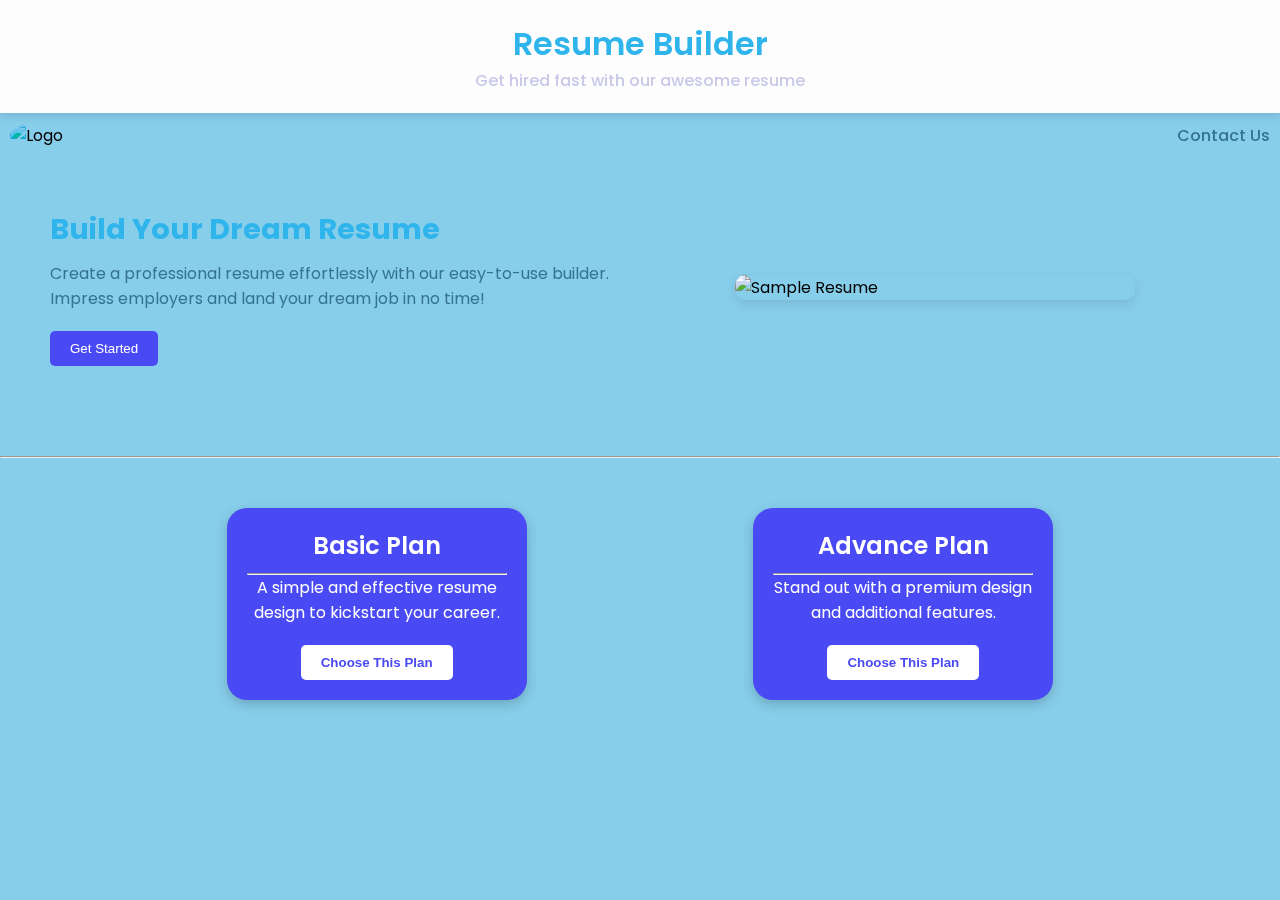
==== index.html @ 22cb78fe "Create index.html" ====
<!DOCTYPE html>
<html lang="en">

<head>
    <meta charset="UTF-8">
    <meta name="viewport" content="width=device-width, initial-scale=1.0">
    <title>Resume Builder</title>

    <link rel="preconnect" href="https://fonts.googleapis.com">
    <link rel="preconnect" href="https://fonts.gstatic.com" crossorigin>
    <link href="https://fonts.googleapis.com/css2?family=Poppins:wght@400;500;600&display=swap" rel="stylesheet">

    <style>
        :root {
            --poppins: "Poppins", sans-serif;
            --primary-bg: skyblue;
            --header-bg: rgb(253, 253, 253);
            --primary-color: rgb(47, 181, 235);
            --accent-color: rgb(74, 74, 245);
            --button-hover: rgba(74, 74, 245, 0.8);
        }

        * {
            margin: 0;
            padding: 0;
            box-sizing: border-box;
        }

        body {
            background-color: var(--primary-bg);
            font-family: var(--poppins);
        }

        header .header {
            display: flex;
            flex-direction: column;
            align-items: center;
            background-color: var(--header-bg);
            padding: 20px;
            color: var(--primary-color);
            box-shadow: 0 4px 8px rgba(0, 0, 0, 0.1);
        }

        .header h1 {
            font-weight: 600;
            font-size: 2rem;
        }

        .header p {
            color: rgb(200, 200, 233);
            font-size: 1rem;
            font-weight: 500;
        }

        .smallNav {
            display: flex;
            justify-content: space-between;
            align-items: center;
            padding: 10px;
        }

        .smallNav .leftNav img {
            width: 50px;
            border-radius: 50%;
            mix-blend-mode: color-burn;
        }

        .smallNav .rightNav ul {
            list-style: none;
        }

        .smallNav .rightNav ul a {
            text-decoration: none;
            color: rgb(53, 115, 146);
            font-size: 1rem;
            font-weight: 500;
        }

        .bodySection {
            display: flex;
            justify-content: space-between;
            align-items: center;
            padding: 50px;
        }

        .leftbody {
            width: 50%;
            padding-right: 20px;
        }

        .leftbody h2 {
            font-size: 1.8rem;
            color: var(--primary-color);
            margin-bottom: 10px;
        }

        .leftbody p {
            font-size: 1rem;
            color: rgb(53, 115, 146);
            margin-bottom: 20px;
        }

        .leftbody button {
            padding: 10px 20px;
            background-color: var(--accent-color);
            color: white;
            border: none;
            border-radius: 5px;
            cursor: pointer;
            font-weight: 500;
            transition: background-color 0.3s;
        }

        .leftbody button:hover {
            background-color: var(--button-hover);
        }

        .rightBody {
            width: 50%;
            display: flex;
            justify-content: center;
            align-items: center;
        }

        .rightBody img {
            width: 400px;
            max-width: 80%;
            border-radius: 10px;
            box-shadow: 0 4px 12px rgba(0, 0, 0, 0.1);
            /* mix-blend-mode:color-burn; */
        }

        .pricingSection {
            display: flex;
            justify-content: space-evenly;
            margin: 50px 0;
        }
        
        .pricingSection > div {
            width: 300px;
            background-color: var(--accent-color);
            color: white;
            border-radius: 20px;
            box-shadow: 0 4px 12px rgba(0, 0, 0, 0.2);
            padding: 20px;
            text-align: center;
            transition: transform 0.3s, background-color 0.3s;
            /* text-align: left; */
        }

        .pricingSection > div:hover {
            transform: scale(1.05);
            background-color: var(--button-hover);
        }

        .pricingSection h3 {
            font-size: 1.5rem;
            margin-bottom: 10px;
            font-weight: 600;
        }

        .pricingSection p {
            font-size: 1rem;
            margin-bottom: 20px;
        }

        .pricingSection button {
            padding: 10px 20px;
            background-color: white;
            color: var(--accent-color);
            border: none;
            border-radius: 5px;
            cursor: pointer;
            font-weight: 600;
            transition: background-color 0.3s;
        }

        .pricingSection button:hover {
            background-color: rgba(255, 255, 255, 0.8);
        }

        .bodypriceSep {
            height: 1px;
            background-color: rgba(0, 0, 0, 0.1);
            margin: 40px 0;
        }
    </style>
</head>

<body>

    <header>
        <div class="header">
            <h1>Resume Builder</h1>
            <p>Get hired fast with our awesome resume</p>
        </div>
    </header>

    <section class="smallNav">
        <div class="leftNav">
            <img src="files/a.jpg" alt="Logo">
        </div>

        <div class="rightNav">
            <ul>
                <li><a href="#pricing">Contact Us</a></li>
            </ul>
        </div>
    </section>

    <main>
        <section class="bodySection">
            <div class="leftbody">
                <h2>Build Your Dream Resume</h2>
                <p>Create a professional resume effortlessly with our easy-to-use builder. Impress employers and land your dream job in no time!</p>
                <button onclick="document.querySelector('.pricingSection').scrollIntoView({behavior: 'smooth'})">Get Started</button>
            </div>

            <div class="rightBody">
                <img src="files/resume.jpg" alt="Sample Resume">
            </div>
        </section>

        <hr class="bodypriceSep">

        <section class="pricingSection" id="pricing">
            <div class="basicResume">
                <h3>Basic Plan</h3>
                <hr>
                <p>A simple and effective resume design to kickstart your career.</p>
                <button onclick="maker()">Choose This Plan</button>
            </div>

            <div class="advanceResume">
                <h3>Advance Plan</h3>
                <hr>
                <p>Stand out with a premium design and additional features.</p>
                <button onclick="maker()">Choose This Plan</button>
            </div>
        </section>
    </main>

    <script>
        function maker() {
            window.location.href = "maker.html";
        }
    </script>

</body>

</html>
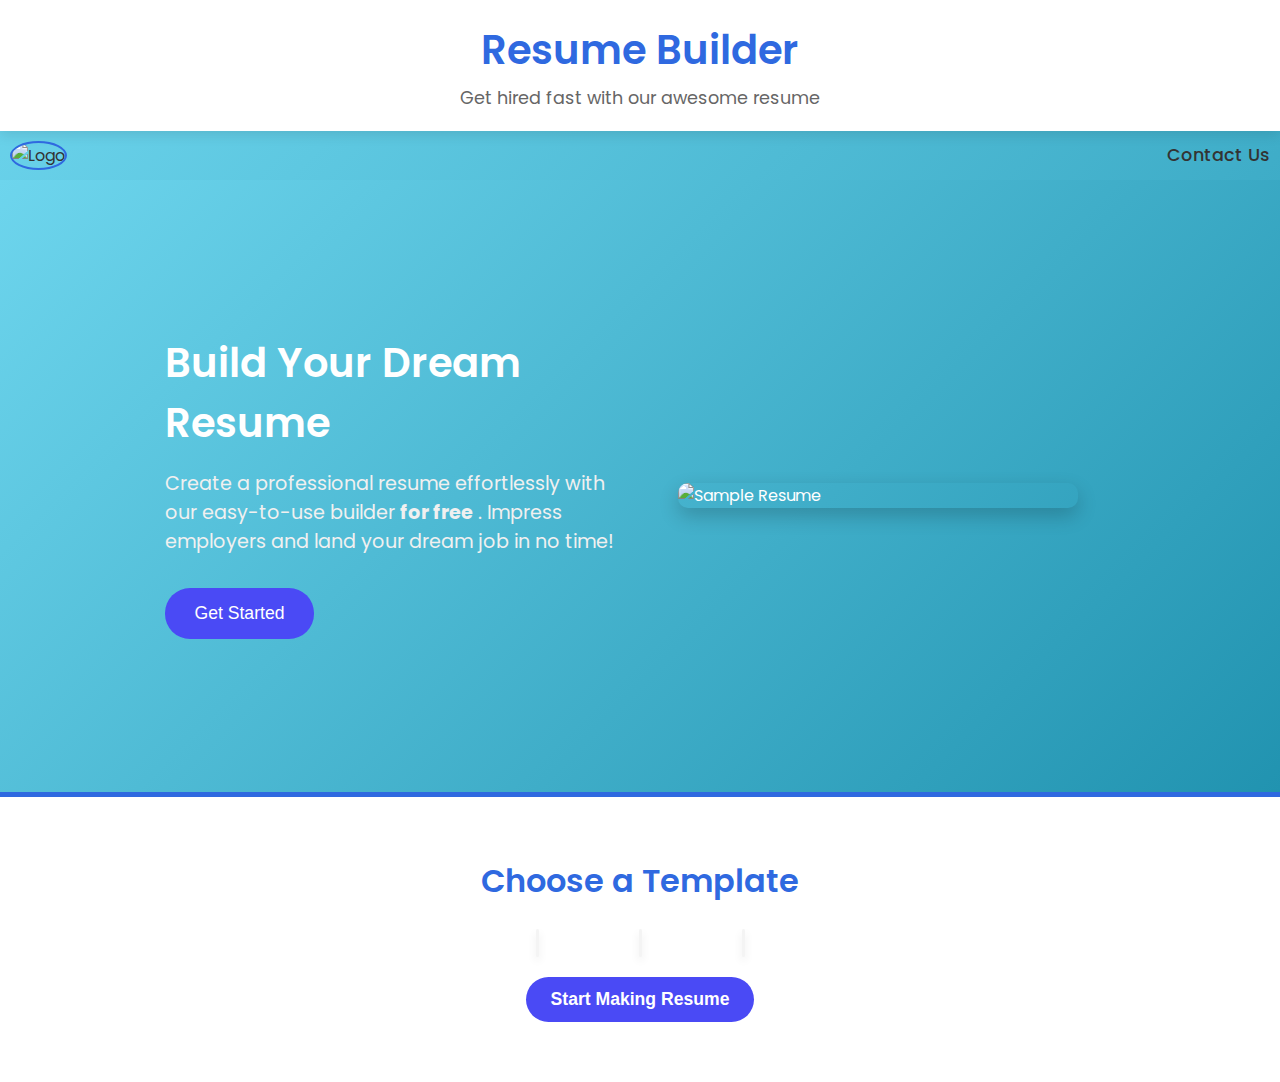
==== commit 521324ed: "Add files via upload" ====
--- a/index.html
+++ b/index.html
@@ -1,251 +1,64 @@
-<!DOCTYPE html>
-<html lang="en">
-
-<head>
-    <meta charset="UTF-8">
-    <meta name="viewport" content="width=device-width, initial-scale=1.0">
-    <title>Resume Builder</title>
-
-    <link rel="preconnect" href="https://fonts.googleapis.com">
-    <link rel="preconnect" href="https://fonts.gstatic.com" crossorigin>
-    <link href="https://fonts.googleapis.com/css2?family=Poppins:wght@400;500;600&display=swap" rel="stylesheet">
-
-    <style>
-        :root {
-            --poppins: "Poppins", sans-serif;
-            --primary-bg: skyblue;
-            --header-bg: rgb(253, 253, 253);
-            --primary-color: rgb(47, 181, 235);
-            --accent-color: rgb(74, 74, 245);
-            --button-hover: rgba(74, 74, 245, 0.8);
-        }
-
-        * {
-            margin: 0;
-            padding: 0;
-            box-sizing: border-box;
-        }
-
-        body {
-            background-color: var(--primary-bg);
-            font-family: var(--poppins);
-        }
-
-        header .header {
-            display: flex;
-            flex-direction: column;
-            align-items: center;
-            background-color: var(--header-bg);
-            padding: 20px;
-            color: var(--primary-color);
-            box-shadow: 0 4px 8px rgba(0, 0, 0, 0.1);
-        }
-
-        .header h1 {
-            font-weight: 600;
-            font-size: 2rem;
-        }
-
-        .header p {
-            color: rgb(200, 200, 233);
-            font-size: 1rem;
-            font-weight: 500;
-        }
-
-        .smallNav {
-            display: flex;
-            justify-content: space-between;
-            align-items: center;
-            padding: 10px;
-        }
-
-        .smallNav .leftNav img {
-            width: 50px;
-            border-radius: 50%;
-            mix-blend-mode: color-burn;
-        }
-
-        .smallNav .rightNav ul {
-            list-style: none;
-        }
-
-        .smallNav .rightNav ul a {
-            text-decoration: none;
-            color: rgb(53, 115, 146);
-            font-size: 1rem;
-            font-weight: 500;
-        }
-
-        .bodySection {
-            display: flex;
-            justify-content: space-between;
-            align-items: center;
-            padding: 50px;
-        }
-
-        .leftbody {
-            width: 50%;
-            padding-right: 20px;
-        }
-
-        .leftbody h2 {
-            font-size: 1.8rem;
-            color: var(--primary-color);
-            margin-bottom: 10px;
-        }
-
-        .leftbody p {
-            font-size: 1rem;
-            color: rgb(53, 115, 146);
-            margin-bottom: 20px;
-        }
-
-        .leftbody button {
-            padding: 10px 20px;
-            background-color: var(--accent-color);
-            color: white;
-            border: none;
-            border-radius: 5px;
-            cursor: pointer;
-            font-weight: 500;
-            transition: background-color 0.3s;
-        }
-
-        .leftbody button:hover {
-            background-color: var(--button-hover);
-        }
-
-        .rightBody {
-            width: 50%;
-            display: flex;
-            justify-content: center;
-            align-items: center;
-        }
-
-        .rightBody img {
-            width: 400px;
-            max-width: 80%;
-            border-radius: 10px;
-            box-shadow: 0 4px 12px rgba(0, 0, 0, 0.1);
-            /* mix-blend-mode:color-burn; */
-        }
-
-        .pricingSection {
-            display: flex;
-            justify-content: space-evenly;
-            margin: 50px 0;
-        }
-        
-        .pricingSection > div {
-            width: 300px;
-            background-color: var(--accent-color);
-            color: white;
-            border-radius: 20px;
-            box-shadow: 0 4px 12px rgba(0, 0, 0, 0.2);
-            padding: 20px;
-            text-align: center;
-            transition: transform 0.3s, background-color 0.3s;
-            /* text-align: left; */
-        }
-
-        .pricingSection > div:hover {
-            transform: scale(1.05);
-            background-color: var(--button-hover);
-        }
-
-        .pricingSection h3 {
-            font-size: 1.5rem;
-            margin-bottom: 10px;
-            font-weight: 600;
-        }
-
-        .pricingSection p {
-            font-size: 1rem;
-            margin-bottom: 20px;
-        }
-
-        .pricingSection button {
-            padding: 10px 20px;
-            background-color: white;
-            color: var(--accent-color);
-            border: none;
-            border-radius: 5px;
-            cursor: pointer;
-            font-weight: 600;
-            transition: background-color 0.3s;
-        }
-
-        .pricingSection button:hover {
-            background-color: rgba(255, 255, 255, 0.8);
-        }
-
-        .bodypriceSep {
-            height: 1px;
-            background-color: rgba(0, 0, 0, 0.1);
-            margin: 40px 0;
-        }
-    </style>
-</head>
-
-<body>
-
-    <header>
-        <div class="header">
-            <h1>Resume Builder</h1>
-            <p>Get hired fast with our awesome resume</p>
-        </div>
-    </header>
-
-    <section class="smallNav">
-        <div class="leftNav">
-            <img src="files/a.jpg" alt="Logo">
-        </div>
-
-        <div class="rightNav">
-            <ul>
-                <li><a href="#pricing">Contact Us</a></li>
-            </ul>
-        </div>
-    </section>
-
-    <main>
-        <section class="bodySection">
-            <div class="leftbody">
-                <h2>Build Your Dream Resume</h2>
-                <p>Create a professional resume effortlessly with our easy-to-use builder. Impress employers and land your dream job in no time!</p>
-                <button onclick="document.querySelector('.pricingSection').scrollIntoView({behavior: 'smooth'})">Get Started</button>
-            </div>
-
-            <div class="rightBody">
-                <img src="files/resume.jpg" alt="Sample Resume">
-            </div>
-        </section>
-
-        <hr class="bodypriceSep">
-
-        <section class="pricingSection" id="pricing">
-            <div class="basicResume">
-                <h3>Basic Plan</h3>
-                <hr>
-                <p>A simple and effective resume design to kickstart your career.</p>
-                <button onclick="maker()">Choose This Plan</button>
-            </div>
-
-            <div class="advanceResume">
-                <h3>Advance Plan</h3>
-                <hr>
-                <p>Stand out with a premium design and additional features.</p>
-                <button onclick="maker()">Choose This Plan</button>
-            </div>
-        </section>
-    </main>
-
-    <script>
-        function maker() {
-            window.location.href = "maker.html";
-        }
-    </script>
-
-</body>
-
-</html>
+<!DOCTYPE html>
+<html lang="en">
+<head>
+    <meta charset="UTF-8">
+    <meta name="viewport" content="width=device-width, initial-scale=1.0">
+    <title>Resume Builder</title>
+    <link rel="preconnect" href="https://fonts.googleapis.com">
+    <link rel="preconnect" href="https://fonts.gstatic.com" crossorigin>
+    <link href="https://fonts.googleapis.com/css2?family=Poppins:wght@400;500;600&display=swap" rel="stylesheet">
+
+    <link rel="stylesheet" href="css/style.css">
+</head>
+<body>
+
+    <header>
+        <div class="header">
+            <h1>Resume Builder</h1>
+            <p>Get hired fast with our awesome resume</p>
+        </div>
+    </header>
+
+    <section class="smallNav">
+        <div class="leftNav">
+            <img src="../files/a.jpg" alt="Logo">
+        </div>
+        <div class="rightNav">
+            <a href="#pricing">Contact Us</a>
+        </div>
+    </section>
+
+    <main class="main1">
+        <section class="bodySection">
+            <div class="leftbody">
+                <h2>Build Your Dream Resume</h2>
+                <p>Create a professional resume effortlessly with our easy-to-use builder <strong>for free</strong> . Impress employers and land your dream job in no time!</p>
+                <button onclick="maker()">Get Started</button>
+            </div>
+            <div class="rightBody">
+                <img src="../files/a.webp"  srcset="../files/resume.jpg 1x, ../files/resume@2x.jpg 2x"  alt="Sample Resume">
+            </div>
+        </section>
+    </main>
+
+
+
+    <main class="main2" id="main2">
+        <h2>Choose a Template</h2>
+        <div class="alltemplates">
+            <div class="template-card" onclick="selectTemplate(1)"> <img src="../files/resume.webp" alt=""> </div>
+            <div class="template-card" onclick="selectTemplate(2)"> <img src="../files/c.jpg" alt=""> </div>
+            <div class="template-card" onclick="selectTemplate(3)"> <img src="../files/d.webp" alt=""> </div>
+        </div>
+        <div class="submitbtn">
+            <button onclick="nextPage()">Start Making Resume</button>
+        </div>
+    </main>
+
+
+
+
+    <script src="js/index.js"></script>
+
+</body>
+</html>
--- a/css/style.css
+++ b/css/style.css
@@ -0,0 +1,228 @@
+:root {
+    --poppins: "Poppins", sans-serif;
+    --primary-bg: linear-gradient(135deg, #6dd5ed, #2193b0);
+    --header-bg: #ffffff;
+    --primary-color: #2F69E0;
+    --accent-color: #4a4af5;
+    --button-hover: #3743c0;
+    --text-color: #333;
+    --light-text: #666;
+}
+
+* {
+    margin: 0;
+    padding: 0;
+    box-sizing: border-box;
+}
+
+html {
+    scroll-behavior: smooth;
+}
+
+body {
+    background: var(--primary-bg);
+    font-family: var(--poppins);
+    overflow-x: hidden;
+    color: var(--text-color);
+}
+
+header {
+    background: var(--header-bg);
+    box-shadow: 0 4px 12px rgba(0, 0, 0, 0.1);
+    padding: 20px;
+    text-align: center;
+}
+
+header .header {
+    color: var(--primary-color);
+}
+
+.header h1 {
+    font-weight: 600;
+    font-size: 2.5rem;
+    margin-bottom: 0.3rem;
+}
+
+.header p {
+    font-size: 1.1rem;
+    color: var(--light-text);
+}
+
+.smallNav {
+    display: flex;
+    justify-content: space-between;
+    align-items: center;
+    padding: 10px;
+}
+
+.smallNav img {
+    width: 50px;
+    border-radius: 50%;
+    border: 2px solid var(--primary-color);
+}
+
+.smallNav a {
+    text-decoration: none;
+    color: var(--text-color);
+    font-size: 1.1rem;
+    font-weight: 500;
+}
+
+.main1 {
+    min-height: 68vh !important;
+    display: flex;
+    align-items: center;
+    justify-content: center;
+    padding: 50px 20px;
+    text-align: center;
+    background: var(--primary-bg);
+    color: #ffffff;
+}
+
+.main1 img{
+    width: 20px;
+}
+
+.bodySection {
+    display: flex;
+    flex-direction: column;
+    align-items: center;
+}
+
+.leftbody h2 {
+    font-size: 2.5rem;
+    color: #ffffff;
+    margin-bottom: 1rem;
+    font-weight: 600;
+}
+
+.leftbody p {
+    font-size: 1.2rem;
+    color: #f0f0f0;
+    margin-bottom: 2rem;
+    max-width: 500px;
+}
+
+.leftbody button {
+    padding: 15px 30px;
+    background-color: var(--accent-color);
+    color: #fff;
+    border: none;
+    border-radius: 25px;
+    cursor: pointer;
+    font-weight: 500;
+    font-size: 1.1rem;
+    transition: transform 0.3s, background-color 0.3s;
+}
+
+.leftbody button:hover {
+    background-color: var(--button-hover);
+    transform: translateY(-3px);
+}
+
+.rightBody img {
+    width: 400px; /* or use max-width: 100% */
+    height: auto;
+    /* object-fit: cover; */
+    border-radius: 10px;
+    box-shadow: 0 8px 20px rgba(0, 0, 0, 0.2);
+    margin-top: 20px;
+}
+
+
+.main2 {
+    padding: 60px 20px;
+    color: var(--text-color);
+    text-align: center;
+    background: #ffffff;
+    border-top: 5px solid var(--primary-color);
+}
+
+.main2 h2 {
+    font-size: 2rem;
+    color: var(--primary-color);
+    margin-bottom: 1.5rem;
+    font-weight: 600;
+}
+
+.alltemplates {
+    display: flex;
+    flex-wrap: wrap;
+    justify-content: center;
+    gap: 20px;
+    margin: 20px 0;
+}
+
+/* .template-card {
+    width: 150px;
+    height: 200px;
+    display: flex;
+    align-items: center;
+    justify-content: center;
+    background-color: #f4f4f4;
+    border-radius: 8px;
+    box-shadow: 0 4px 8px rgba(0, 0, 0, 0.1);
+    cursor: pointer;
+    transition: transform 0.3s, background-color 0.3s, box-shadow 0.3s;
+    font-weight: 500;
+} */
+
+.template-card{
+    min-width: max-content;
+    height: auto;
+    padding: 1.5px;
+    background-color: #f4f4f4;
+    border-radius: 8px;
+    box-shadow: 0 4px 8px rgba(0, 0, 0, 0.1);
+    cursor: pointer;
+    transition: transform 0.3s, background-color 0.3s, box-shadow 0.3s;
+    margin: auto 40px;
+}
+
+.main2 .template-card img{
+    max-width: 450px;
+}
+
+.template-card.selected {
+    border: 2px solid var(--primary-color);
+    background-color: var(--primary-bg);
+    box-shadow: 0 4px 12px rgba(0, 0, 0, 0.2);
+    transform: scale(1.05);
+}
+
+.submitbtn button {
+    padding: 12px 25px;
+    background-color: var(--accent-color);
+    color: white;
+    border: none;
+    border-radius: 25px;
+    cursor: pointer;
+    font-weight: 600;
+    font-size: 1.1rem;
+    transition: transform 0.3s, background-color 0.3s;
+}
+
+.submitbtn button:hover {
+    background-color: var(--button-hover);
+    transform: translateY(-3px);
+}
+
+@media (min-width: 768px) {
+    .bodySection {
+        flex-direction: row;
+        padding: 70px;
+        text-align: left;
+    }
+
+    .leftbody {
+        width: 50%;
+        padding-right: 20px;
+    }
+
+    .rightBody {
+        width: 50%;
+        display: flex;
+        justify-content: center;
+        align-items: center;
+    }
+}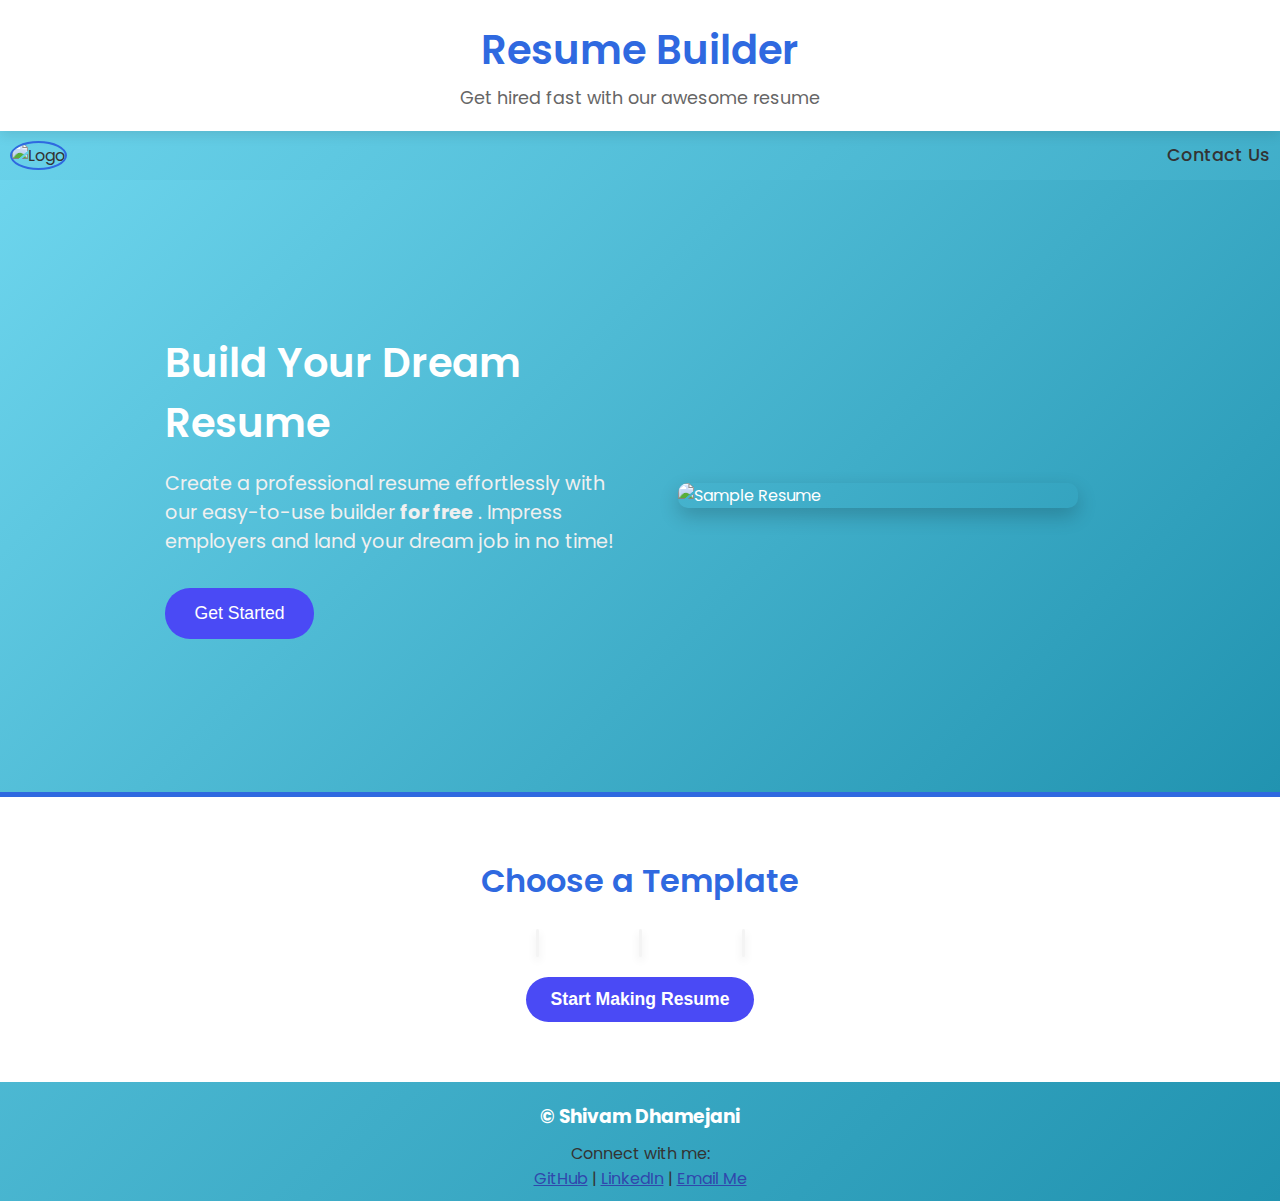
==== commit 779ff6a2: "Add files via upload" ====
--- a/index.html
+++ b/index.html
@@ -52,10 +52,20 @@
         </div>
         <div class="submitbtn">
             <button onclick="nextPage()">Start Making Resume</button>
-        </div>
+        </div> 
     </main>
 
 
+    <footer>
+        <div class="footer">
+            <h3>&#169; Shivam Dhamejani</h3>
+            <p>Connect with me:</p>
+                <a href="https://github.com/dhamejanishivam" target="_blank">GitHub</a> |
+                <a href="https://www.linkedin.com/in/shivam-dhamejani-66b461245/" target="_blank">LinkedIn</a> |
+                <a href="mailto:dhamejanishivam@gmail.com" target="_blank">Email Me</a>
+        </div>
+    </footer>
+    
 
 
     <script src="js/index.js"></script>
--- a/css/style.css
+++ b/css/style.css
@@ -225,4 +225,19 @@
         justify-content: center;
         align-items: center;
     }
+}
+
+.footer h3{
+    text-align: center;
+    padding: 10px 0px;
+    color: white;
+}
+
+.footer{
+    text-align: center;
+    padding: 10px ;
+}
+
+.footer a{
+    color: rgb(48, 71, 172);
 }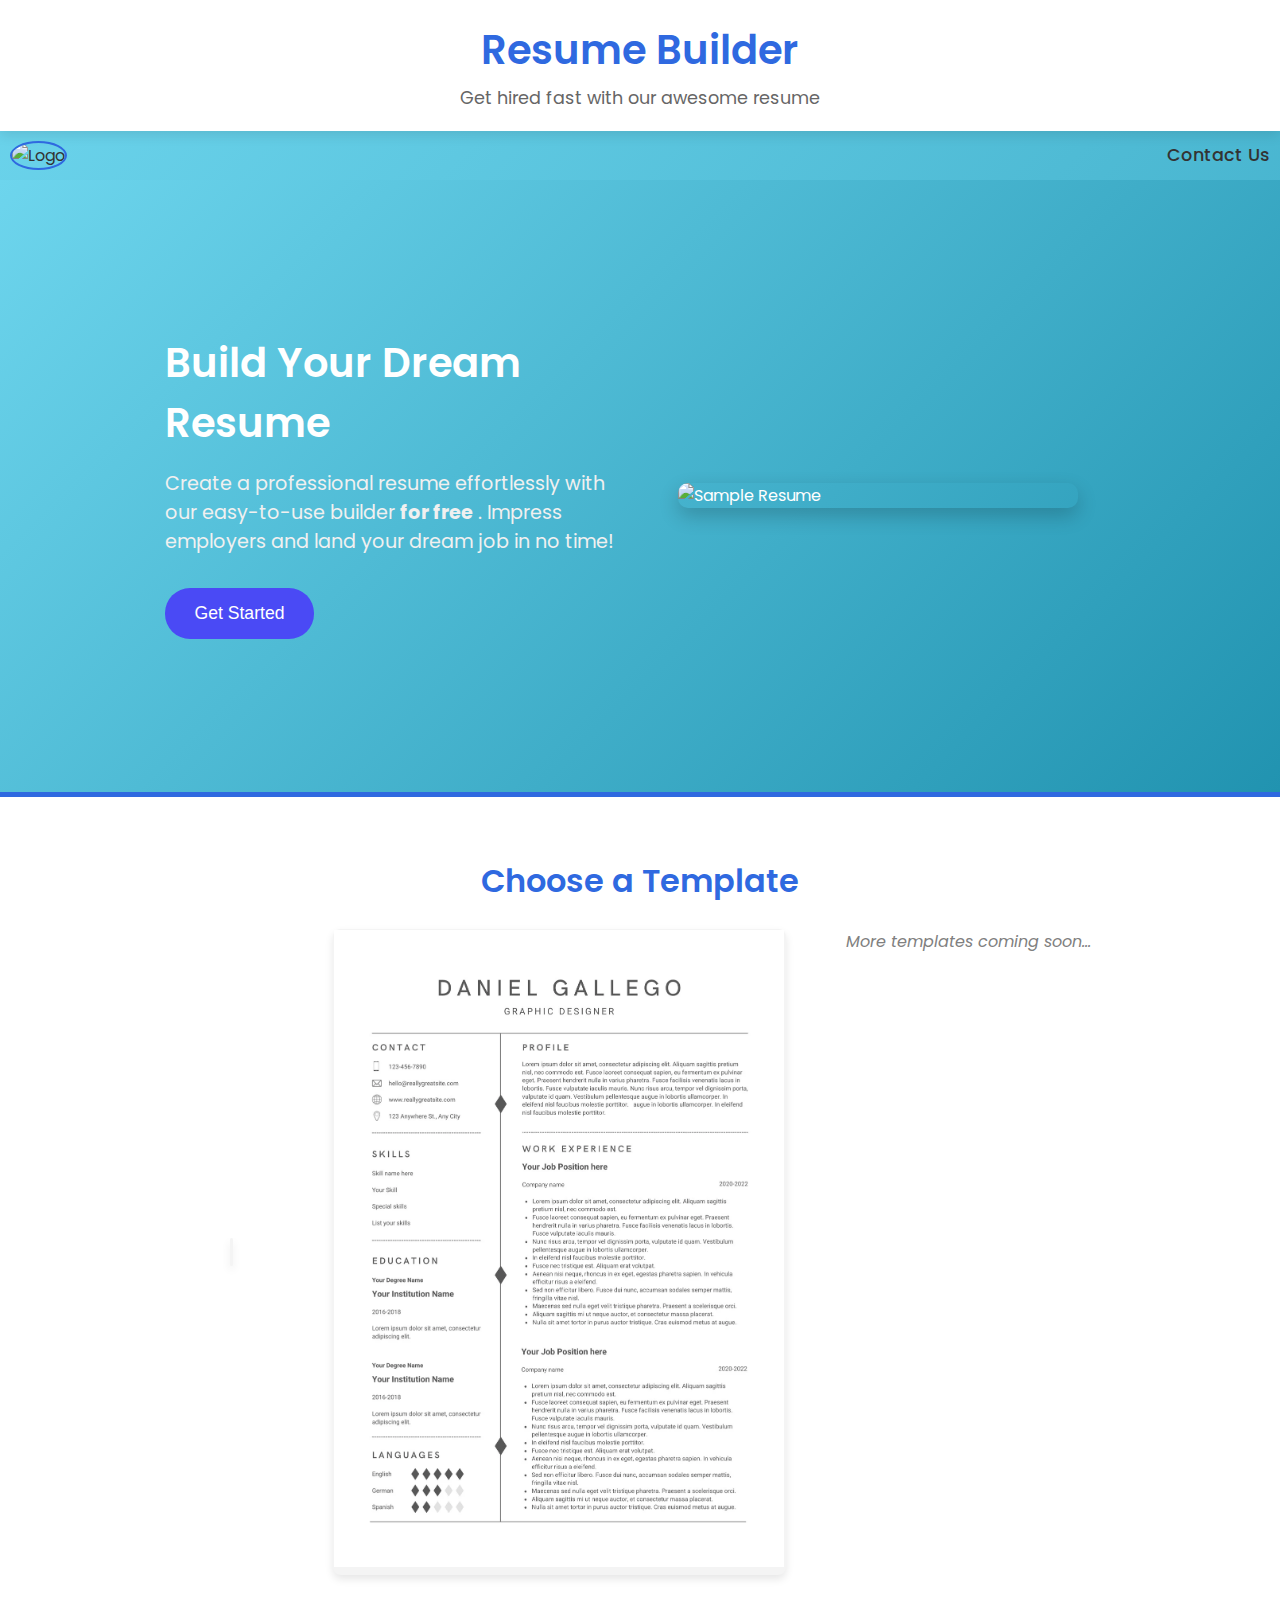
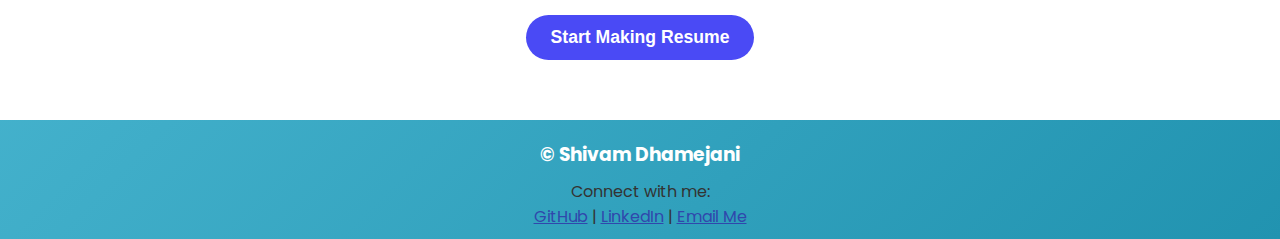
==== commit 0d9e83f7: "Add files via upload" ====
--- a/index.html
+++ b/index.html
@@ -1,5 +1,6 @@
 <!DOCTYPE html>
 <html lang="en">
+
 <head>
     <meta charset="UTF-8">
     <meta name="viewport" content="width=device-width, initial-scale=1.0">
@@ -9,7 +10,21 @@
     <link href="https://fonts.googleapis.com/css2?family=Poppins:wght@400;500;600&display=swap" rel="stylesheet">
 
     <link rel="stylesheet" href="css/style.css">
+    <link rel="stylesheet" href="css/indexMobile.css">
+
+    <meta name="description"
+        content="Create professional resumes online with ease using our resume builder tool. Simple, quick, and free.">
+    <meta name="keywords"
+        content="resume builder, online resume maker, free resume builder, create resume online, professional resume tool, CV builder">
+    <meta name="author" content="Shivam Dhamejani">
+    <meta name="robots" content="index, follow">
+    <meta property="og:title" content="Resume Maker - Build Your Professional Resume Online for free">
+    <meta property="og:description"
+        content="Create your perfect resume online with our simple and free resume builder tool. Get hired faster!">
+    <!-- <meta property="og:image" content="URL to an image representing your website (optional)"> -->
+    <!-- <meta property="og:url" content="https://yourdomain.com"> -->
 </head>
+
 <body>
 
     <header>
@@ -21,10 +36,11 @@
 
     <section class="smallNav">
         <div class="leftNav">
-            <img src="../files/a.jpg" alt="Logo">
+            <img src="files/a.jpg" alt="Logo">
         </div>
         <div class="rightNav">
-            <a href="#pricing">Contact Us</a>
+            <a href="https://mail.google.com/mail/?view=cm&fs=1&to=dhamejanishivam@gmail.com&su=Resume Website&body=Hey, I just saw your Resume Builder website and I wanted to say that&cc=shivam9644971120@gmail.com"
+                target="_blank">Contact Us</a>
         </div>
     </section>
 
@@ -32,11 +48,12 @@
         <section class="bodySection">
             <div class="leftbody">
                 <h2>Build Your Dream Resume</h2>
-                <p>Create a professional resume effortlessly with our easy-to-use builder <strong>for free</strong> . Impress employers and land your dream job in no time!</p>
+                <p>Create a professional resume effortlessly with our easy-to-use builder <strong>for free</strong> .
+                    Impress employers and land your dream job in no time!</p>
                 <button onclick="maker()">Get Started</button>
             </div>
             <div class="rightBody">
-                <img src="../files/a.webp"  srcset="../files/resume.jpg 1x, ../files/resume@2x.jpg 2x"  alt="Sample Resume">
+                <img srcset="files/resume.jpg 1x, files/resume@2x.jpg 2x" alt="Sample Resume">
             </div>
         </section>
     </main>
@@ -46,13 +63,15 @@
     <main class="main2" id="main2">
         <h2>Choose a Template</h2>
         <div class="alltemplates">
-            <div class="template-card" onclick="selectTemplate(1)"> <img src="../files/resume.webp" alt=""> </div>
-            <div class="template-card" onclick="selectTemplate(2)"> <img src="../files/c.jpg" alt=""> </div>
-            <div class="template-card" onclick="selectTemplate(3)"> <img src="../files/d.webp" alt=""> </div>
+            <div class="template-card" onclick="selectTemplate(1)"> <img src="files/resume.webp" alt=""> </div>
+            <div class="template-card" onclick="selectTemplate(2)"> <img src="files/resumeTemplate2.webp" alt=""> </div>
+            <!-- <div class="template-card" onclick="selectTemplate(2)"> <img src="files/c.jpg" alt=""> </div> -->
+            <!-- <div class="template-card" onclick="selectTemplate(3)"> <img src="files/d.webp" alt=""> </div> -->
+            <span id="moreTemplates">More templates coming soon...</span>
         </div>
         <div class="submitbtn">
             <button onclick="nextPage()">Start Making Resume</button>
-        </div> 
+        </div>
     </main>
 
 
@@ -60,15 +79,17 @@
         <div class="footer">
             <h3>&#169; Shivam Dhamejani</h3>
             <p>Connect with me:</p>
-                <a href="https://github.com/dhamejanishivam" target="_blank">GitHub</a> |
-                <a href="https://www.linkedin.com/in/shivam-dhamejani-66b461245/" target="_blank">LinkedIn</a> |
-                <a href="mailto:dhamejanishivam@gmail.com" target="_blank">Email Me</a>
+            <a href="https://github.com/dhamejanishivam" target="_blank">GitHub</a> |
+            <a href="https://www.linkedin.com/in/shivam-dhamejani-66b461245/" target="_blank">LinkedIn</a> |
+            <a href="https://mail.google.com/mail/?view=cm&fs=1&to=dhamejanishivam@gmail.com&su=Resume Website&body=Hey, I just saw your resume website and I wanted to say hi, &cc=shivam9644971120@gmail.com"
+                target="_blank">Email Me</a>
         </div>
     </footer>
-    
+
 
 
     <script src="js/index.js"></script>
 
 </body>
-</html>
+
+</html>--- a/css/style.css
+++ b/css/style.css
@@ -190,8 +190,14 @@
     transform: scale(1.05);
 }
 
+.main2 #moreTemplates{
+    font-style: italic;
+    color: gray;
+}
+
 .submitbtn button {
     padding: 12px 25px;
+    margin-top: 20px;
     background-color: var(--accent-color);
     color: white;
     border: none;
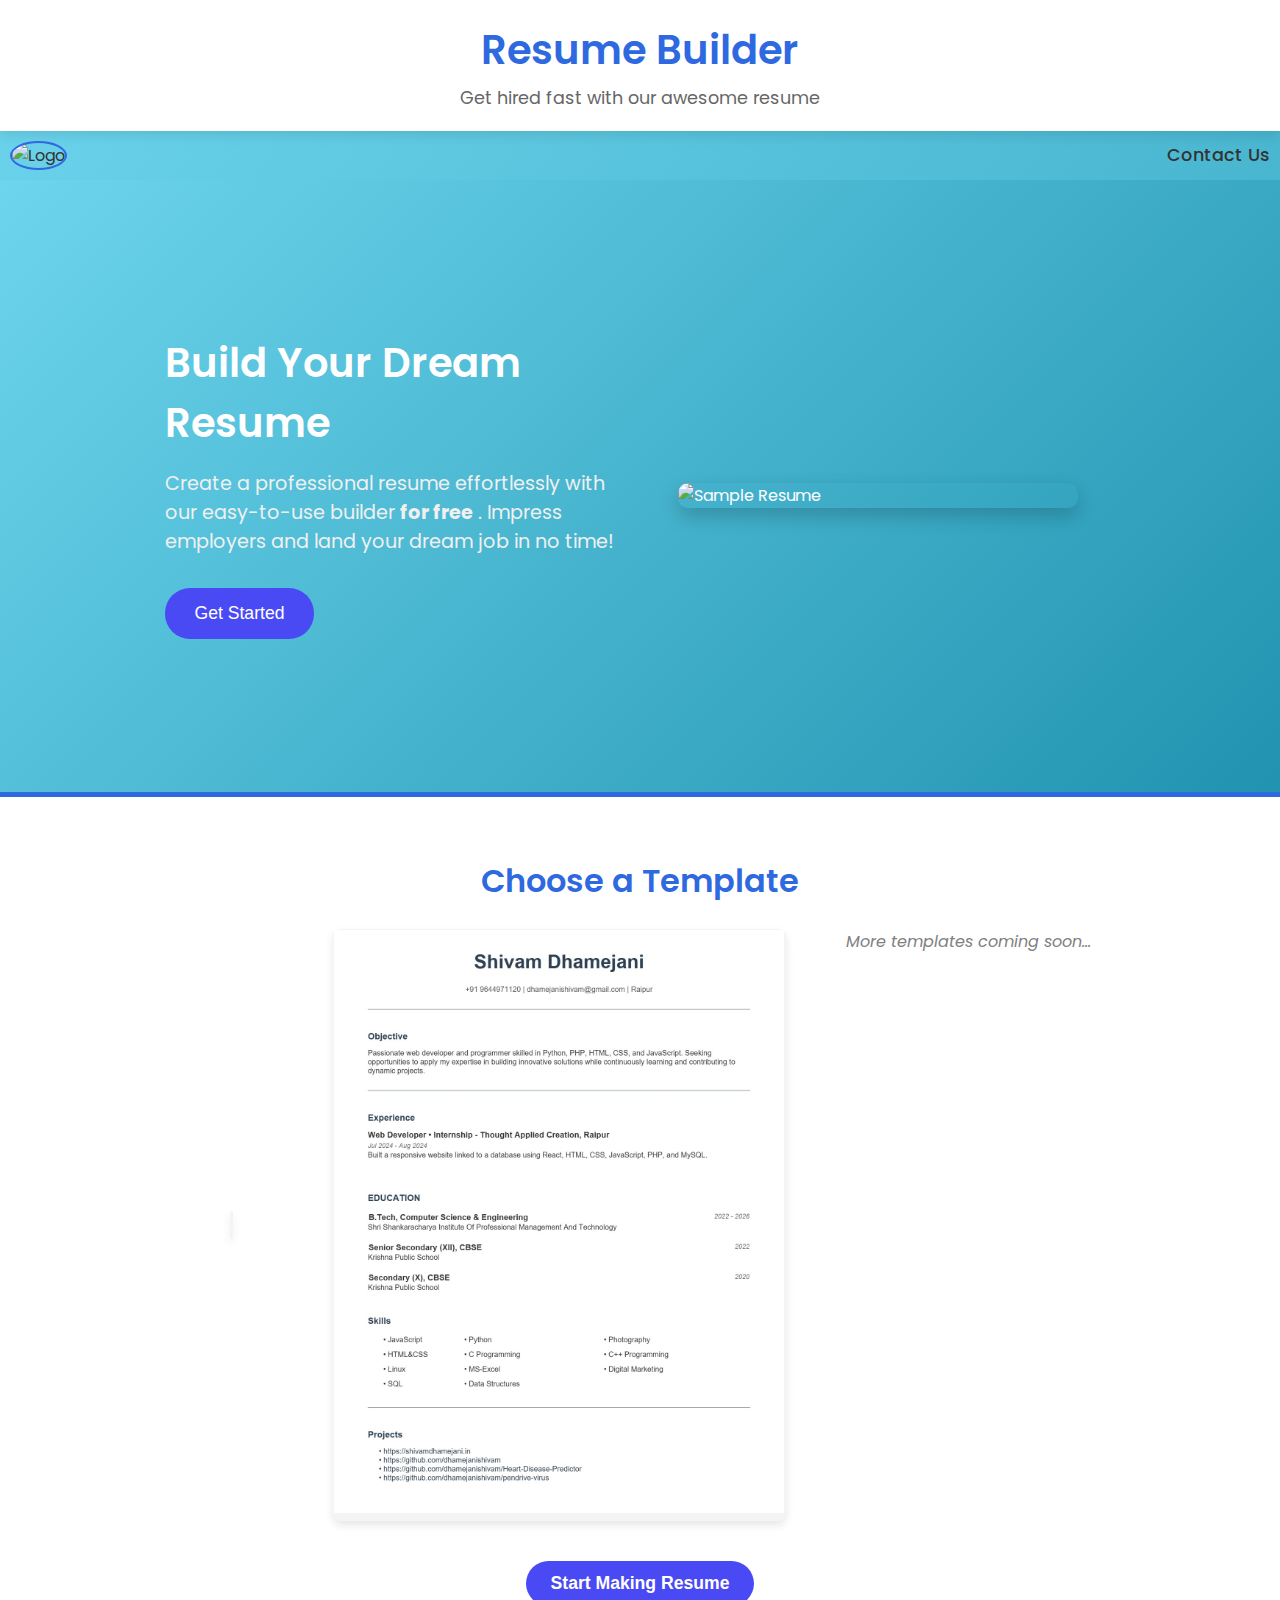
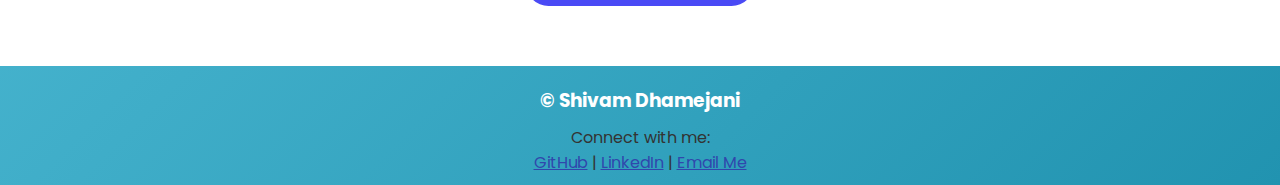
==== commit c9fe08b1: "Add files via upload" ====
--- a/index.html
+++ b/index.html
@@ -64,7 +64,7 @@
         <h2>Choose a Template</h2>
         <div class="alltemplates">
             <div class="template-card" onclick="selectTemplate(1)"> <img src="files/resume.webp" alt=""> </div>
-            <div class="template-card" onclick="selectTemplate(2)"> <img src="files/resumeTemplate2.webp" alt=""> </div>
+            <div class="template-card" onclick="selectTemplate(2)"> <img src="files/resumeTemplate2.jpg" alt=""> </div>
             <!-- <div class="template-card" onclick="selectTemplate(2)"> <img src="files/c.jpg" alt=""> </div> -->
             <!-- <div class="template-card" onclick="selectTemplate(3)"> <img src="files/d.webp" alt=""> </div> -->
             <span id="moreTemplates">More templates coming soon...</span>
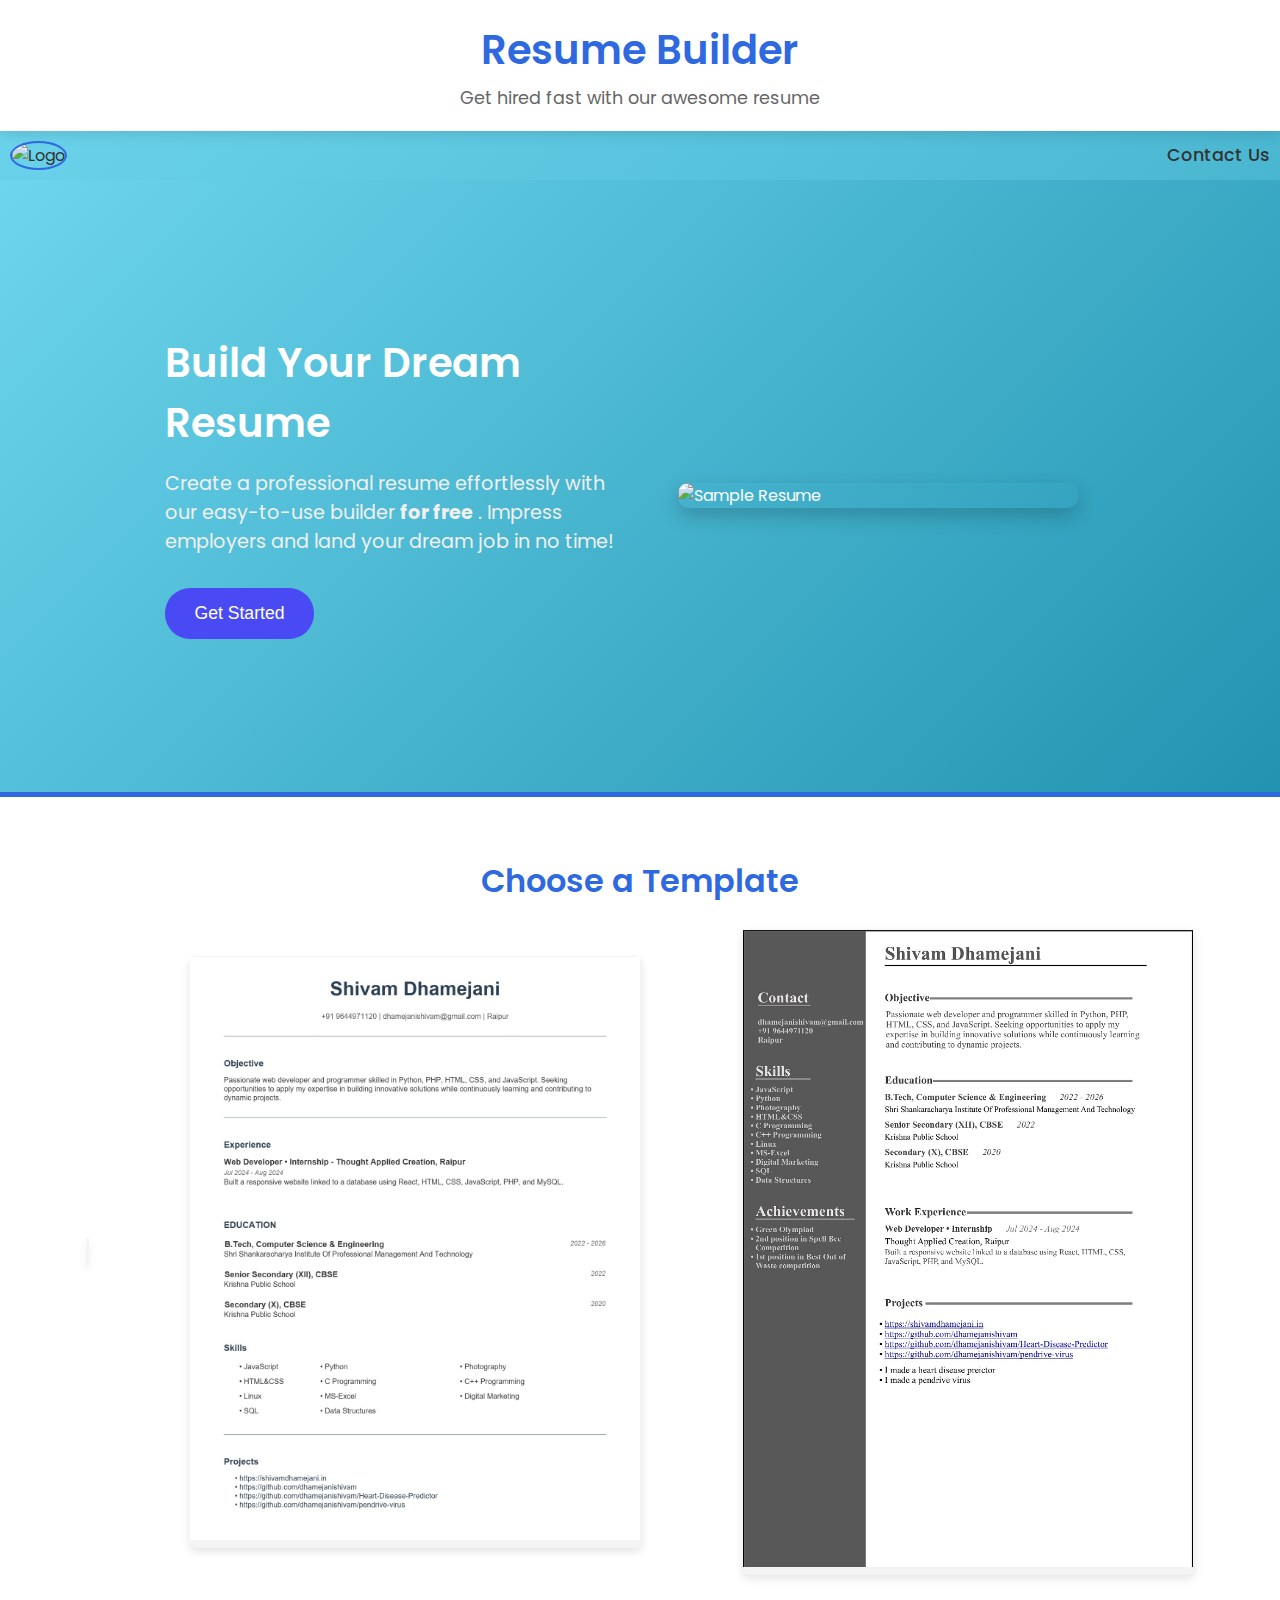
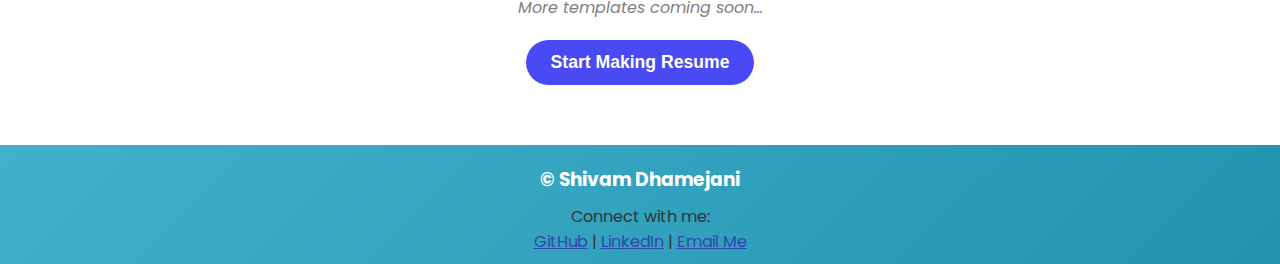
==== commit 1ef67fba: "Add files via upload" ====
--- a/index.html
+++ b/index.html
@@ -65,10 +65,11 @@
         <div class="alltemplates">
             <div class="template-card" onclick="selectTemplate(1)"> <img src="files/resume.webp" alt=""> </div>
             <div class="template-card" onclick="selectTemplate(2)"> <img src="files/resumeTemplate2.jpg" alt=""> </div>
+            <div class="template-card" onclick="selectTemplate(3)"> <img src="files/resumeTemplate3.jpg" alt=""> </div>
             <!-- <div class="template-card" onclick="selectTemplate(2)"> <img src="files/c.jpg" alt=""> </div> -->
             <!-- <div class="template-card" onclick="selectTemplate(3)"> <img src="files/d.webp" alt=""> </div> -->
-            <span id="moreTemplates">More templates coming soon...</span>
         </div>
+        <span id="moreTemplates">More templates coming soon...</span>
         <div class="submitbtn">
             <button onclick="nextPage()">Start Making Resume</button>
         </div>
